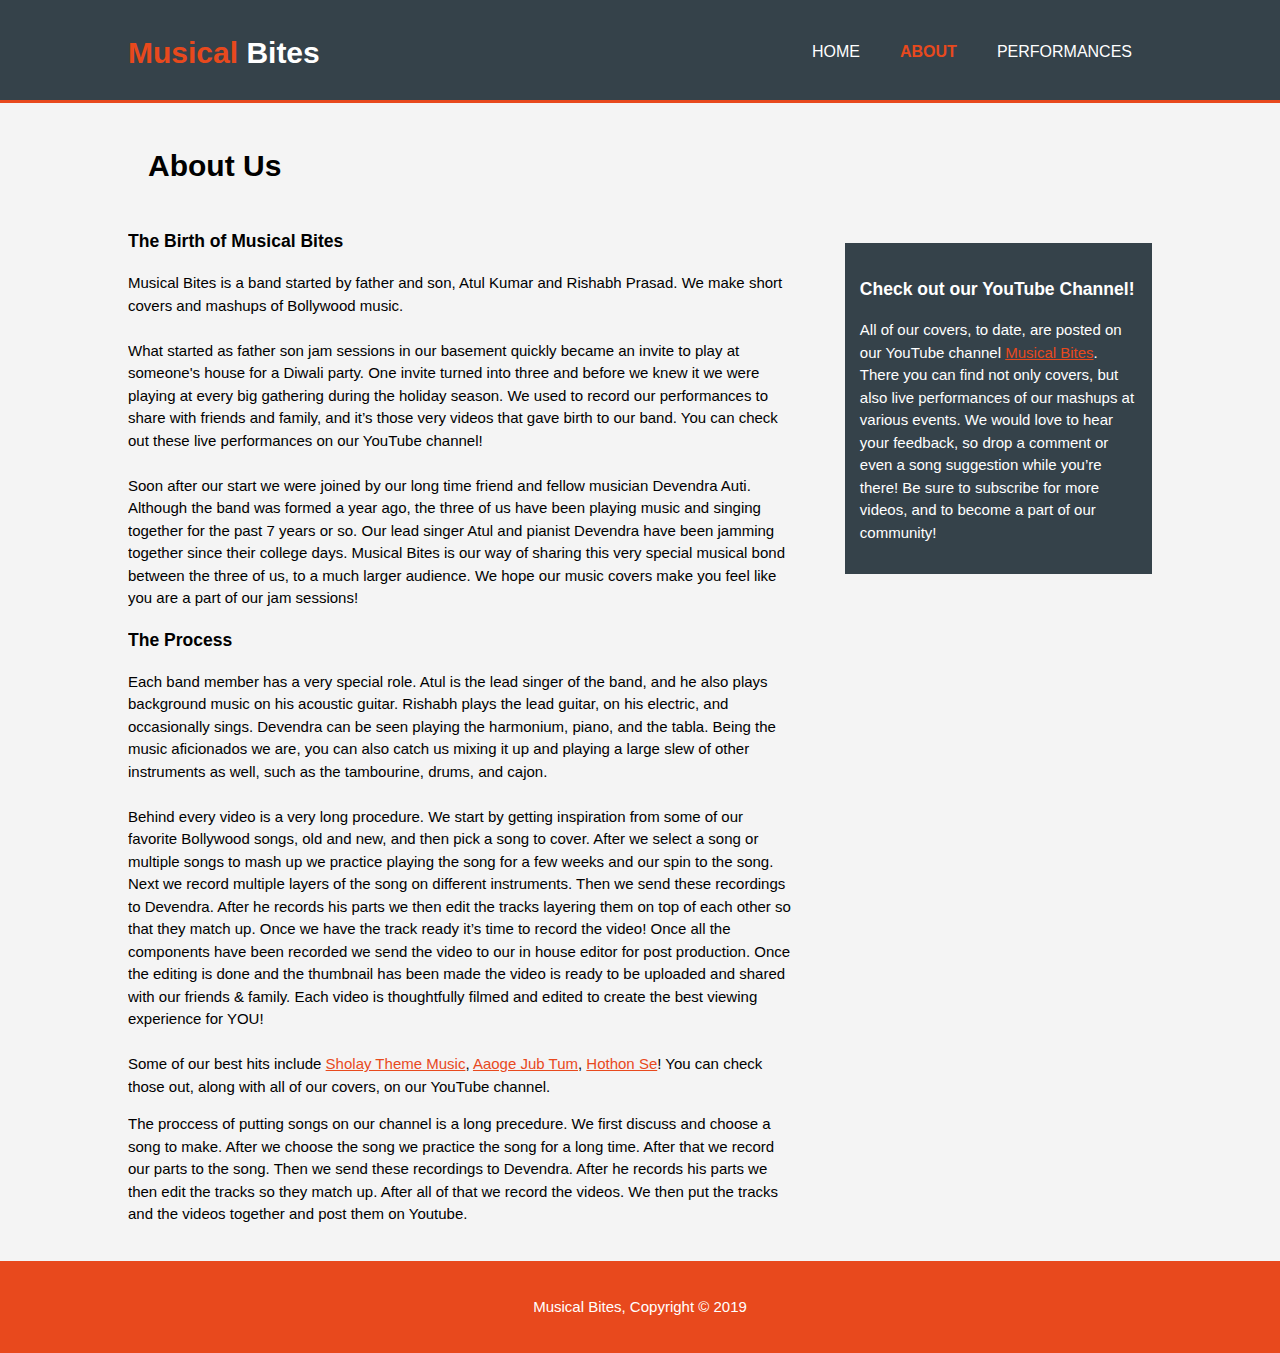
==== about.html @ 2f962613 "Add files via upload" ====
<!DOCTYPE html>
<html>
	<head>
		<meta charset="utf-8">
		<meta name="viewport" content="width=device-width">
		<meta name="descriptions" content="Musical Bites is a band made in New Jersey that makes short musical bits">
		<meta name="author" content="Musical Bites">
		<title>Musical Bites | About</title>
		<link rel="stylesheet" href="./css/style.css">
	</head>
	<body>
		<header>
			<div class="container">
				<div id="branding">
					<h1><span class="highlight">Musical</span> Bites</h1>
				</div>
				<nav>
					<ul>
						<li><a href="index.html">Home</a></li>
						<li class="current"><a href="about.html">About</a></li>
						<li><a href="performances.html">Performances</a></li>
					</ul>
				</nav>
			</div>
		</header>

		<section id="main">
			<div class="container">
				<article id="main-call">
					<h1 class="page-title">About Us</h1>
					<h3 class="birth">The Birth of Musical Bites</h3>
					<p>
						Musical Bites is a band started by father and son, Atul Kumar and Rishabh Prasad. We make short covers and mashups of Bollywood music.

						<br>
						<br>

						What started as father son jam sessions in our basement quickly became an invite to play at someone's house for a Diwali party. One invite turned into three and before we knew it we were playing at every big gathering during the holiday season. We used to record our performances to share with friends and family, and it’s those very videos that gave birth to our band. You can check out these live performances on our YouTube channel! 

						<br>
						<br>

						Soon after our start we were joined by our long time friend and fellow musician Devendra Auti. Although the band was formed a year ago, the three of us have been playing music and singing together for the past 7 years or so. Our lead singer Atul and pianist Devendra have been jamming together since their college days. Musical Bites is our way of sharing this very special musical bond between the three of us, to a much larger audience. We hope our music covers make you feel like you are a part of our jam sessions!
					</p>
					<h3 class="birth">The Process</h3>
					<p>
						Each band member has a very special role. Atul is the lead singer of the band, and he also plays background music on his acoustic guitar. Rishabh plays the lead guitar, on his electric, and occasionally sings. Devendra can be seen playing the harmonium, piano, and the tabla. Being the music aficionados we are, you can also catch us mixing it up and playing a large slew of other instruments as well, such as the tambourine, drums, and cajon.

						<br>
						<br>

						Behind every video is a very long procedure. We start by getting inspiration from some of our favorite Bollywood songs, old and new, and then pick a song to cover. After we select a song or multiple songs to mash up we practice playing the song for a few weeks and our spin to the song. Next we record multiple layers of the song on different instruments. Then we send these recordings to Devendra. After he records his parts we then edit the tracks layering them on top of each other so that they match up. Once we have the track ready it’s time to record the video! Once all the components have been recorded we send the video to our in house editor for post production. Once the editing is done and the thumbnail has been made the video is ready to be uploaded and shared with our friends & family. Each video is thoughtfully filmed and edited to create the best viewing experience for YOU!

						<br>
						<br>

						Some of our best hits include <a href="https://www.youtube.com/watch?v=gfmSA9nv-Z8" target="_blank">Sholay Theme Music</a>, <a href="https://www.youtube.com/watch?v=eBZMVZMnEHg" target="_blank">Aaoge Jub Tum</a>, <a href="https://www.youtube.com/watch?v=hXt5paFSuHA" target="_blank">Hothon Se</a>! You can check those out, along with all of our covers, on our YouTube channel. 
					</p>
					<p>
						The proccess of putting songs on our channel is a long precedure. We first discuss and choose a song to make. After we choose the song we practice the song for a long time. After that we record our parts to the song. Then we send these recordings to Devendra. After he records his parts we then edit the tracks so they match up. After all of that we record the videos. We then put the tracks and the videos together and post them on Youtube. 
					</p>
				</article>

				<aside id="sidebar">
					<div class="dark">
					<h3>Check out our YouTube Channel!</h3>
					<p>All of our covers, to date, are posted on our YouTube channel <a href="https://www.youtube.com/user/akumar1502/videos" target="_blank">Musical Bites</a>. There you can find not only covers, but also live performances of our mashups at various events. We would love to hear your feedback, so drop a comment or even a song suggestion while you’re there! Be sure to subscribe for more videos, and to become a part of our community!
					</p>
					</div>
				</aside>
			</div>
		</section>

		<footer>
			<p>Musical Bites, Copyright &copy; 2019</p>
		</footer>
	</body>
</html>
---- css/style.css ----
body{
	font-family: Arial, helvitica, sans-serif;
	font-size: 15px;
	line-height: 1.5;
	padding: 0;
	margin: 0;
	background-color: #f4f4f4f4;
}

.container {
	width: 80%;
	margin:auto;
	overflow: hidden;
}

ul{
	margin:0;
	padding: 0;
}

.button_1{
	height: 38px;
	background:#e8491d;
	border:0;
	padding-left: 20px;
	padding-right: 20px;
	color: white;
}

.dark{
	padding:15px;
	background:#35424a;
	color: white;
	margin-top: 10px;
	margin-bottom: 10px;
}

header{
	color: #ffffff;
	background: #35424a;
	padding-top: 30px;
	min-height: 70px;
	border-bottom: #e8491d 3px solid;
}

header a{
	color: #ffffff;
	text-decoration: none;
	text-transform: uppercase;
	font-size: 16px;
}

header li{
	float:left;
	display: inline;
	padding: 0 20px 0 20px;
}

header #branding{
	float: left;
}

header #branding h1{
	margin:0;
}

header nav{
	float: right;
	margin-top: 10px;
}

header .highlight, header .current a{
	color: #e8491d;
	font-weight: bold;
}

 header a:hover{
 	color: #e8491d;
 	font-weight: bold;
 }

 #showcase {
 	min-height: 600px;
 	background: url('../img/logo.jpeg') no-repeat 100px 0px;
 	background-position: center;
 	background-color: black;
 	text-align: center;
 	color: white;
 }

 #showcase h1{
 	padding-top: 110px;
 	margin-top: 100px;
 	font-size: 55px;
 	margin-bottom: 10px;
 }

 #showcase p{
 	font-size: 20px;
 }



#boxes{
	margin-top: 20px;
}

#boxes h1{
	text-align: center;
}

#boxes .box{
	float: left;
	text-align: center;
	width: 30%;
	padding:10px;
}

#boxes .box img{
	margin-left: 15px;
	width:200px;
}

aside#sidebar{
	float: right;
	width: 30%;
	margin-top: 130px;
}

aside#sidebar a{
	color:  #e8491d;
}

article#main-call{
	float: left;
	width: 65%;
}

footer{
	padding: 20px;
	margin-top: 20px;
	color: white;
	background-color: #e8491d;
	text-align: center;
}

article#bob{
	float: left;
	width: 65%
}

#movie .performance img{
	width: 450px;
	position: center;
	padding-right: 5px;
}

#movie .performance{
	padding:20px;
	border: #cccccc solid 1px;
	margin-bottom: 5px;
	background: #e6e6e6;
}

h1.page-title{
	padding: 20px;
	font-size: 30px;
}

article a{
	color:  #e8491d;
}

@media(max-width: 900px){
	header #branding,
	header nav,
	header nav li,
	#newsletter h1,
	#newsletter form,
	#boxes .box,
	article#main-call,
	article#bob,
	aside#sidebar{
		float: none;
		text-align: center;
		width: 100%;
	}

	header{
		padding-bottom: 20px;
	}

	#showcase h1{
		margin-top: 40px;
	}

	#newsletter button{
		display: block;
		width: 100%;
	}

	#newsletter form input[type = "text"]{
		width: 100%;
		margin-bottom: 5px;
	}

	#movie .performance img{
	width: 100%;
	}
}
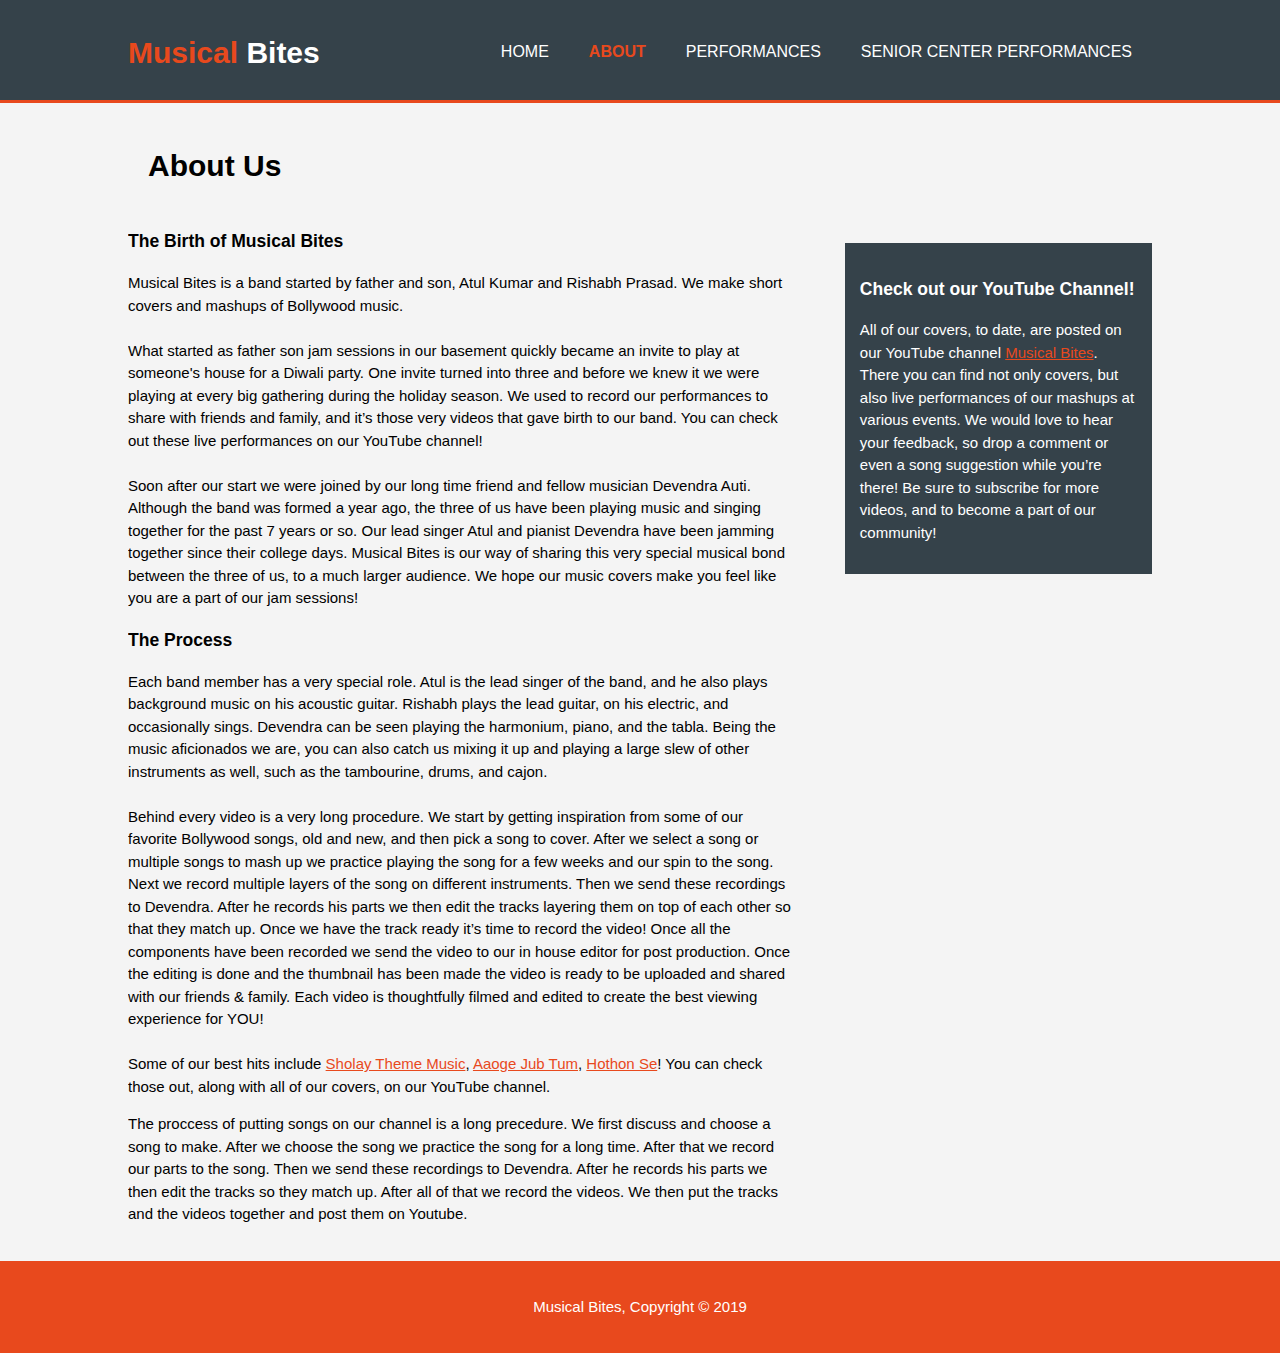
==== commit b92909a6: "Update about.html" ====
--- a/about.html
+++ b/about.html
@@ -19,6 +19,7 @@
 						<li><a href="index.html">Home</a></li>
 						<li class="current"><a href="about.html">About</a></li>
 						<li><a href="performances.html">Performances</a></li>
+						<li><a href="senior_center_performances.html">Senior Center Performances</a></li>
 					</ul>
 				</nav>
 			</div>
@@ -75,4 +76,4 @@
 			<p>Musical Bites, Copyright &copy; 2019</p>
 		</footer>
 	</body>
-</html>+</html>
